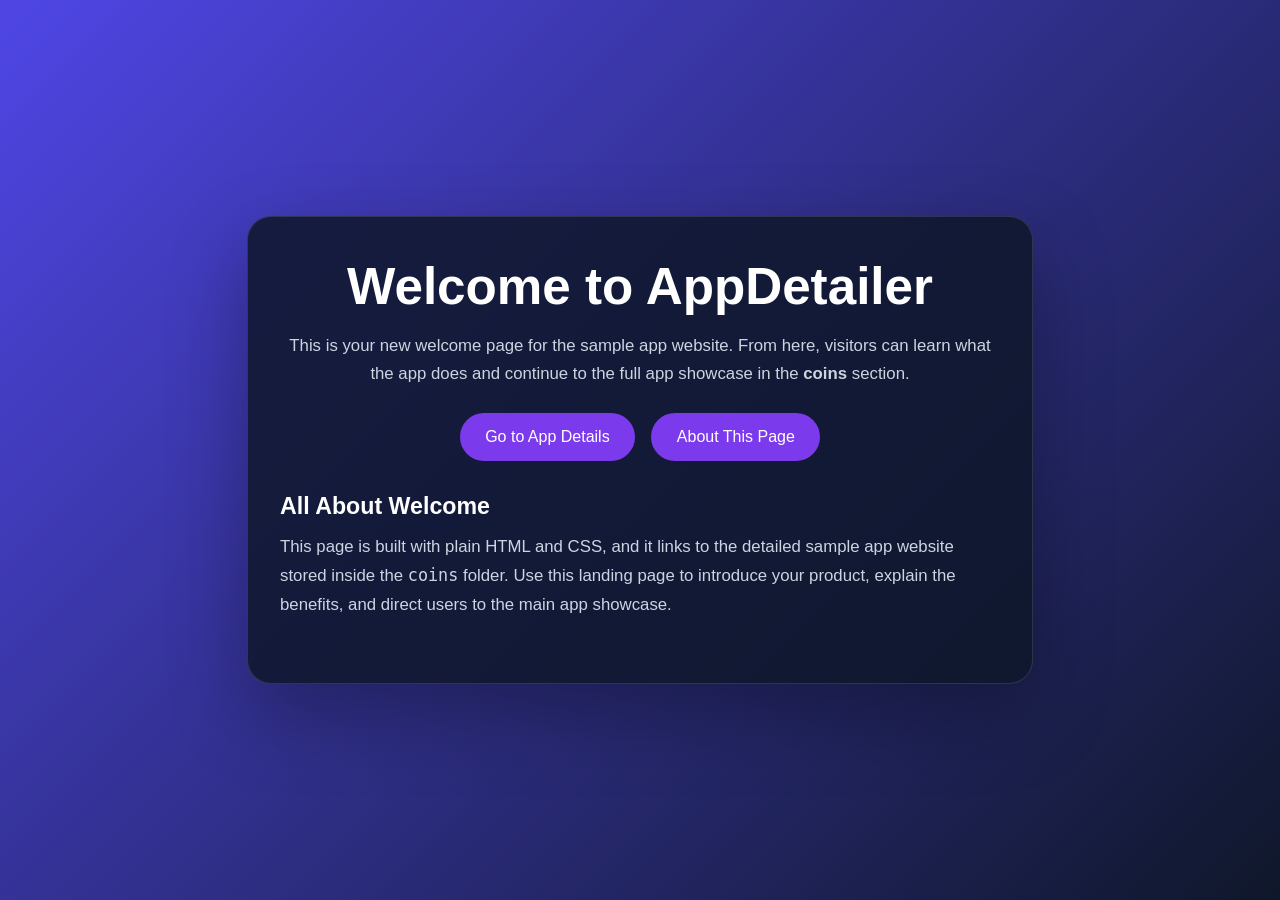
==== app_privecy/index.html @ 8028040a "page_link setup" ====
<!DOCTYPE html>
<html lang="en">
<head>
  <meta charset="UTF-8" />
  <meta name="viewport" content="width=device-width, initial-scale=1.0" />
  <title>All About Welcome</title>
  <style>
    body {
      margin: 0;
      min-height: 100vh;
      display: grid;
      place-items: center;
      font-family: Arial, sans-serif;
      background: linear-gradient(135deg, #4f46e5, #0f172a);
      color: #fff;
      text-align: center;
    }
    .welcome-card {
      max-width: 720px;
      padding: 2.5rem 2rem;
      border-radius: 24px;
      background: rgba(15, 23, 42, 0.85);
      border: 1px solid rgba(255, 255, 255, 0.12);
      box-shadow: 0 30px 80px rgba(0, 0, 0, 0.3);
    }
    h1 {
      font-size: clamp(2.5rem, 4vw, 3.5rem);
      margin: 0 0 1rem;
    }
    p {
      margin: 0 0 1.5rem;
      color: #cbd5e1;
      line-height: 1.7;
      font-size: 1.05rem;
    }
    .links {
      display: flex;
      flex-wrap: wrap;
      justify-content: center;
      gap: 1rem;
    }
    .links a {
      display: inline-block;
      padding: 0.95rem 1.6rem;
      border-radius: 999px;
      background: #7c3aed;
      color: #fff;
      text-decoration: none;
      transition: transform 0.2s ease, background-color 0.2s ease;
    }
    .links a:hover {
      transform: translateY(-2px);
      background: #5b21b6;
    }
  </style>
</head>
<body>
  <div class="welcome-card">
    <h1>Welcome to AppDetailer</h1>
    <p>This is your new welcome page for the sample app website. From here, visitors can learn what the app does and continue to the full app showcase in the <strong>coins</strong> section.</p>
    <div class="links">
      <a href="coins/index.html">Go to App Details</a>
      <a href="#about">About This Page</a>
    </div>
    <section id="about" style="margin-top: 2rem; text-align: left;">
      <h2 style="font-size: 1.45rem; margin-bottom: 0.8rem;">All About Welcome</h2>
      <p>This page is built with plain HTML and CSS, and it links to the detailed sample app website stored inside the <code>coins</code> folder. Use this landing page to introduce your product, explain the benefits, and direct users to the main app showcase.</p>
    </section>
  </div>
</body>
</html>
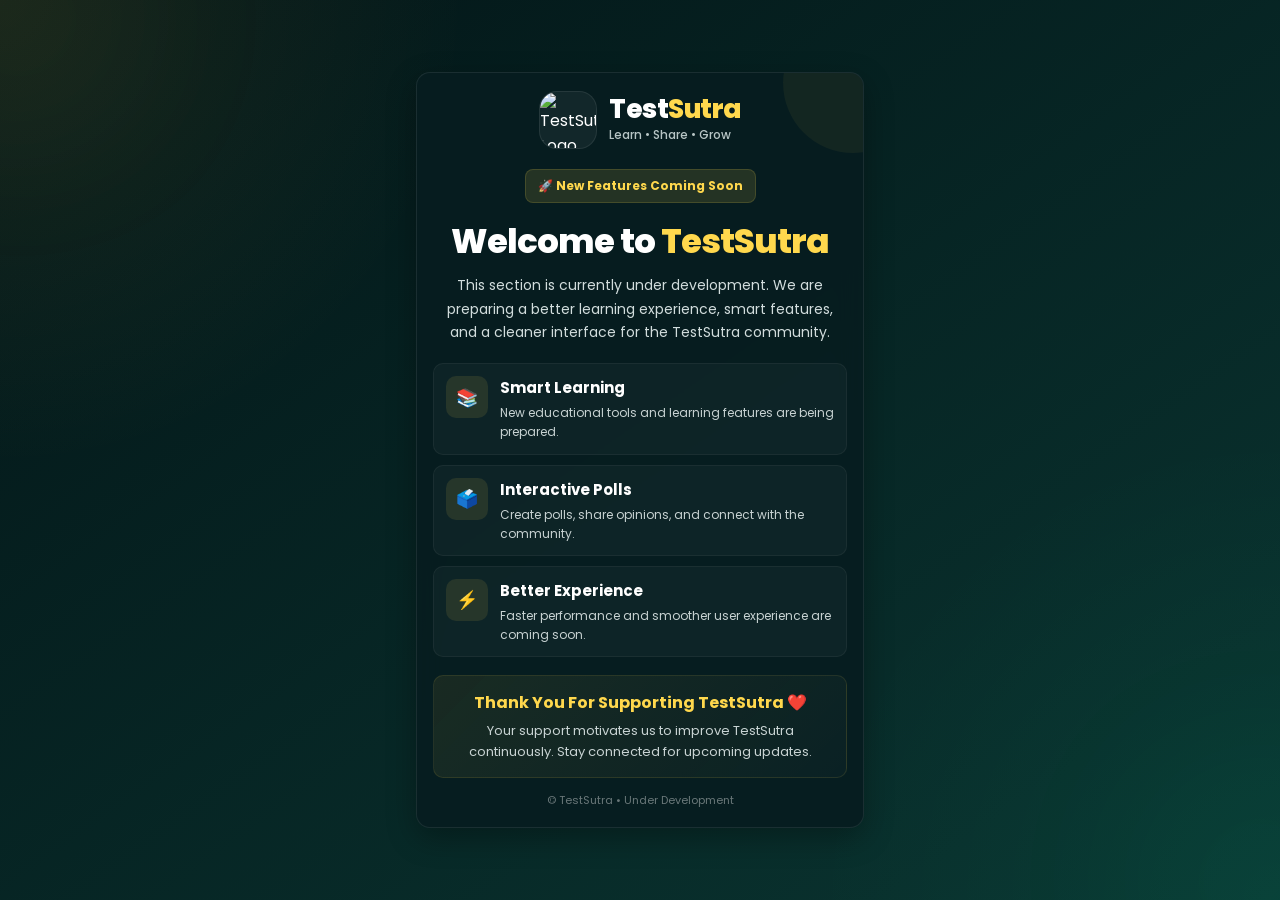
==== commit 31940b15: "Welcome page disign completed" ====
--- a/app_privecy/index.html
+++ b/app_privecy/index.html
@@ -2,70 +2,625 @@
 <html lang="en">
 <head>
   <meta charset="UTF-8" />
-  <meta name="viewport" content="width=device-width, initial-scale=1.0" />
-  <title>All About Welcome</title>
+
+  <meta
+    name="viewport"
+    content="width=device-width, initial-scale=1.0, maximum-scale=1.0"
+  />
+
+  <title>TestSutra • Coming Soon</title>
+
+  <link
+    href="https://fonts.googleapis.com/css2?family=Poppins:wght@300;400;500;600;700;800&display=swap"
+    rel="stylesheet"
+  />
+
   <style>
-    body {
-      margin: 0;
-      min-height: 100vh;
-      display: grid;
-      place-items: center;
-      font-family: Arial, sans-serif;
-      background: linear-gradient(135deg, #4f46e5, #0f172a);
-      color: #fff;
-      text-align: center;
-    }
-    .welcome-card {
-      max-width: 720px;
-      padding: 2.5rem 2rem;
-      border-radius: 24px;
-      background: rgba(15, 23, 42, 0.85);
-      border: 1px solid rgba(255, 255, 255, 0.12);
-      box-shadow: 0 30px 80px rgba(0, 0, 0, 0.3);
-    }
-    h1 {
-      font-size: clamp(2.5rem, 4vw, 3.5rem);
-      margin: 0 0 1rem;
-    }
-    p {
-      margin: 0 0 1.5rem;
-      color: #cbd5e1;
-      line-height: 1.7;
-      font-size: 1.05rem;
-    }
-    .links {
-      display: flex;
-      flex-wrap: wrap;
-      justify-content: center;
-      gap: 1rem;
-    }
-    .links a {
-      display: inline-block;
-      padding: 0.95rem 1.6rem;
-      border-radius: 999px;
-      background: #7c3aed;
-      color: #fff;
-      text-decoration: none;
-      transition: transform 0.2s ease, background-color 0.2s ease;
-    }
-    .links a:hover {
-      transform: translateY(-2px);
-      background: #5b21b6;
-    }
+
+    *{
+      margin:0;
+      padding:0;
+      box-sizing:border-box;
+    }
+
+    :root{
+
+      --bg1:#031517;
+      --bg2:#0a3531;
+
+      --card:#071d20;
+
+      --primary:#ffd84d;
+      --primarySoft:rgba(255,216,77,0.12);
+
+      --white:#ffffff;
+
+      --text:#d2dddd;
+      --border:rgba(255,255,255,0.08);
+
+    }
+
+    body{
+
+      font-family:'Poppins',sans-serif;
+
+      background:
+      radial-gradient(circle at top left,
+      rgba(255,216,77,0.08),
+      transparent 30%),
+
+      radial-gradient(circle at bottom right,
+      rgba(0,255,170,0.05),
+      transparent 30%),
+
+      linear-gradient(145deg,var(--bg1),var(--bg2));
+
+      min-height:100vh;
+
+      overflow-x:hidden;
+
+      color:var(--white);
+
+      position:relative;
+
+    }
+
+    body::before{
+
+      content:"";
+
+      position:fixed;
+
+      width:220px;
+      height:220px;
+
+      background:#ffd84d;
+
+      opacity:0.06;
+
+      filter:blur(110px);
+
+      top:-90px;
+      left:-90px;
+
+      border-radius:50%;
+
+      z-index:0;
+
+    }
+
+    body::after{
+
+      content:"";
+
+      position:fixed;
+
+      width:240px;
+      height:240px;
+
+      background:#00ffbb;
+
+      opacity:0.04;
+
+      filter:blur(120px);
+
+      right:-100px;
+      bottom:-100px;
+
+      border-radius:50%;
+
+      z-index:0;
+
+    }
+
+    .container{
+
+      width:100%;
+
+      max-width:480px;
+
+      margin:auto;
+
+      min-height:100vh;
+
+      display:flex;
+
+      align-items:center;
+
+      justify-content:center;
+
+      padding:16px;
+
+      position:relative;
+
+      z-index:2;
+
+    }
+
+    .card{
+
+      width:100%;
+
+      background:rgba(7,29,32,0.95);
+
+      border:1px solid var(--border);
+
+      border-radius:14px;
+
+      padding:18px 16px;
+
+      backdrop-filter:blur(12px);
+
+      box-shadow:
+      0 10px 30px rgba(0,0,0,0.30);
+
+      position:relative;
+
+      overflow:hidden;
+
+    }
+
+    .card::before{
+
+      content:"";
+
+      position:absolute;
+
+      width:140px;
+      height:140px;
+
+      background:rgba(255,216,77,0.05);
+
+      border-radius:50%;
+
+      top:-60px;
+      right:-60px;
+
+    }
+
+    .top{
+
+      display:flex;
+
+      align-items:center;
+
+      justify-content:center;
+
+      gap:12px;
+
+      margin-bottom:20px;
+
+    }
+
+    .logo{
+
+      width:58px;
+      height:58px;
+
+      border-radius:18px;
+
+      overflow:hidden;
+
+      border:1px solid rgba(255,255,255,0.08);
+
+      background:rgba(255,255,255,0.05);
+
+      flex-shrink:0;
+
+    }
+
+    .logo img{
+
+      width:100%;
+      height:100%;
+
+      object-fit:cover;
+
+    }
+
+    .brand{
+
+      display:flex;
+
+      flex-direction:column;
+
+    }
+
+    .brand h1{
+
+      font-size:26px;
+
+      line-height:1;
+
+      font-weight:800;
+
+      letter-spacing:-0.5px;
+
+    }
+
+    .brand h1 span{
+
+      color:var(--primary);
+
+    }
+
+    .brand p{
+
+      color:#b7c5c5;
+
+      margin-top:4px;
+
+      font-size:12px;
+
+      font-weight:500;
+
+    }
+
+    .badge{
+
+      width:max-content;
+
+      margin:auto;
+
+      background:var(--primarySoft);
+
+      border:1px solid rgba(255,216,77,0.15);
+
+      color:var(--primary);
+
+      padding:7px 12px;
+
+      border-radius:8px;
+
+      font-size:12px;
+
+      font-weight:700;
+
+      margin-bottom:18px;
+
+    }
+
+    .title{
+
+      text-align:center;
+
+      font-size:34px;
+
+      line-height:1.2;
+
+      font-weight:800;
+
+      letter-spacing:-1px;
+
+      margin-bottom:12px;
+
+    }
+
+    .title span{
+
+      color:var(--primary);
+
+    }
+
+    .desc{
+
+      text-align:center;
+
+      color:var(--text);
+
+      font-size:14px;
+
+      line-height:1.7;
+
+      margin-bottom:18px;
+
+    }
+
+    .features{
+
+      display:flex;
+
+      flex-direction:column;
+
+      gap:10px;
+
+      margin-bottom:18px;
+
+    }
+
+    .feature{
+
+      display:flex;
+
+      align-items:flex-start;
+
+      gap:12px;
+
+      background:rgba(255,255,255,0.03);
+
+      border:1px solid rgba(255,255,255,0.05);
+
+      border-radius:10px;
+
+      padding:12px;
+
+      transition:0.3s;
+
+    }
+
+    .feature:hover{
+
+      border-color:rgba(255,216,77,0.18);
+
+      transform:translateY(-1px);
+
+    }
+
+    .icon{
+
+      width:42px;
+      height:42px;
+
+      border-radius:10px;
+
+      background:rgba(255,216,77,0.10);
+
+      display:flex;
+
+      align-items:center;
+
+      justify-content:center;
+
+      font-size:18px;
+
+      flex-shrink:0;
+
+    }
+
+    .feature-text h3{
+
+      font-size:15px;
+
+      margin-bottom:4px;
+
+      font-weight:700;
+
+      color:#fff;
+
+    }
+
+    .feature-text p{
+
+      font-size:12px;
+
+      color:#c7d2d2;
+
+      line-height:1.6;
+
+    }
+
+    .bottom{
+
+      background:
+      linear-gradient(
+      135deg,
+      rgba(255,216,77,0.08),
+      rgba(255,255,255,0.02)
+      );
+
+      border:1px solid rgba(255,216,77,0.10);
+
+      border-radius:10px;
+
+      padding:14px;
+
+      text-align:center;
+
+    }
+
+    .bottom h4{
+
+      color:var(--primary);
+
+      font-size:16px;
+
+      margin-bottom:6px;
+
+      font-weight:700;
+
+    }
+
+    .bottom p{
+
+      color:#c8d3d3;
+
+      font-size:13px;
+
+      line-height:1.6;
+
+    }
+
+    .footer{
+
+      text-align:center;
+
+      margin-top:14px;
+
+      color:rgba(255,255,255,0.40);
+
+      font-size:11px;
+
+    }
+
+    @media(max-width:420px){
+
+      .title{
+
+        font-size:29px;
+
+      }
+
+      .brand h1{
+
+        font-size:23px;
+
+      }
+
+      .card{
+
+        padding:16px 14px;
+
+      }
+
+      .feature{
+
+        padding:10px;
+
+      }
+
+    }
+
   </style>
 </head>
+
 <body>
-  <div class="welcome-card">
-    <h1>Welcome to AppDetailer</h1>
-    <p>This is your new welcome page for the sample app website. From here, visitors can learn what the app does and continue to the full app showcase in the <strong>coins</strong> section.</p>
-    <div class="links">
-      <a href="coins/index.html">Go to App Details</a>
-      <a href="#about">About This Page</a>
+
+  <div class="container">
+
+    <div class="card">
+
+      <!-- TOP -->
+
+      <div class="top">
+
+        <div class="logo">
+
+          <img
+            src="https://lh3.googleusercontent.com/aida-public/[base64]"
+            alt="TestSutra Logo"
+          />
+
+        </div>
+
+        <div class="brand">
+
+          <h1>Test<span>Sutra</span></h1>
+
+          <p>Learn • Share • Grow</p>
+
+        </div>
+
+      </div>
+
+      <!-- BADGE -->
+
+      <div class="badge">
+        🚀 New Features Coming Soon
+      </div>
+
+      <!-- TITLE -->
+
+      <h2 class="title">
+        Welcome to <span>TestSutra</span>
+      </h2>
+
+      <!-- DESCRIPTION -->
+
+      <p class="desc">
+
+        This section is currently under development.
+        We are preparing a better learning experience,
+        smart features, and a cleaner interface for the
+        TestSutra community.
+
+      </p>
+
+      <!-- FEATURES -->
+
+      <div class="features">
+
+        <div class="feature">
+
+          <div class="icon">📚</div>
+
+          <div class="feature-text">
+
+            <h3>Smart Learning</h3>
+
+            <p>
+              New educational tools and learning
+              features are being prepared.
+            </p>
+
+          </div>
+
+        </div>
+
+        <div class="feature">
+
+          <div class="icon">🗳️</div>
+
+          <div class="feature-text">
+
+            <h3>Interactive Polls</h3>
+
+            <p>
+              Create polls, share opinions,
+              and connect with the community.
+            </p>
+
+          </div>
+
+        </div>
+
+        <div class="feature">
+
+          <div class="icon">⚡</div>
+
+          <div class="feature-text">
+
+            <h3>Better Experience</h3>
+
+            <p>
+              Faster performance and smoother
+              user experience are coming soon.
+            </p>
+
+          </div>
+
+        </div>
+
+      </div>
+
+      <!-- BOTTOM -->
+
+      <div class="bottom">
+
+        <h4>
+          Thank You For Supporting TestSutra ❤️
+        </h4>
+
+        <p>
+
+          Your support motivates us to improve
+          TestSutra continuously. Stay connected
+          for upcoming updates.
+
+        </p>
+
+      </div>
+
+      <!-- FOOTER -->
+
+      <div class="footer">
+
+        © TestSutra • Under Development
+
+      </div>
+
     </div>
-    <section id="about" style="margin-top: 2rem; text-align: left;">
-      <h2 style="font-size: 1.45rem; margin-bottom: 0.8rem;">All About Welcome</h2>
-      <p>This page is built with plain HTML and CSS, and it links to the detailed sample app website stored inside the <code>coins</code> folder. Use this landing page to introduce your product, explain the benefits, and direct users to the main app showcase.</p>
-    </section>
+
   </div>
+
 </body>
-</html>
+</html>
